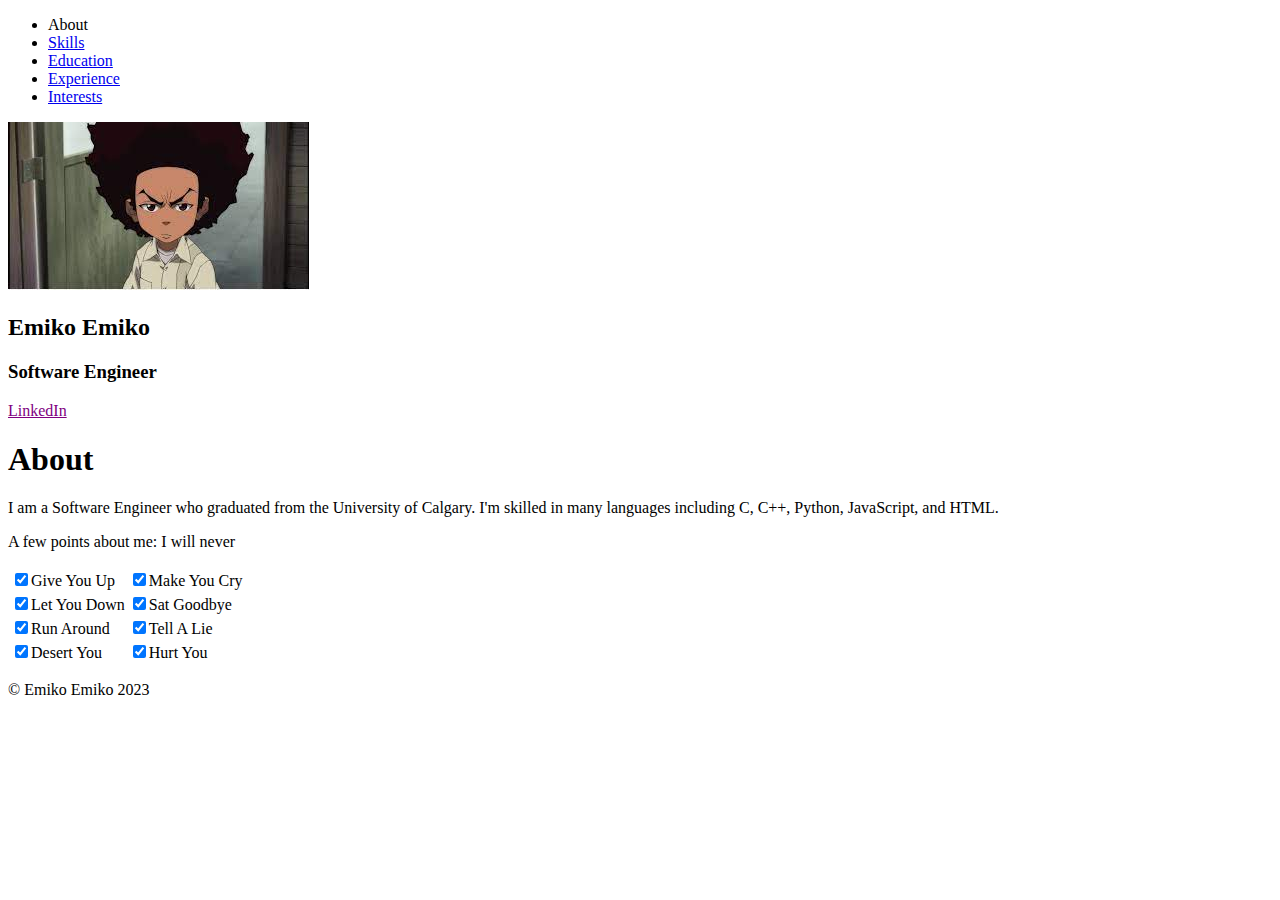
==== index.html @ 5af399c9 "Add files via upload" ====
<!DOCTYPE html>
<html lang="en-US">
  <head>
    <meta charset="utf-8">
    <meta name="viewport" content="width=device-width">
    <title>Page Title</title>
    <link rel="stylesheet" href="../assignment-04-css-emiko47/style.css" />

  </head>
  <body>
    <div class = "full_main">
        <navbar class="navbar">
            <ul class ="top_page">
                <li class ="curr_page">About</li>
                <li><a href="../assignment-04-css-emiko47/skills.html">Skills</a> </li>
                <li><a  href = "../assignment-04-css-emiko47/education.html">Education</a></li>
                <li><a  href = "../assignment-04-css-emiko47/experinece.html">Experience</a></li>
                <li><a  href = "../assignment-04-css-emiko47/interests.html">Interests</a></li>
            </ul>
        </navbar>
        <section class = "main_content">
            <!-- Profile Side-->
            <div class = "profile_side">
                <div class="profile_sidestuff">
                    <img src = "[data-uri]" alt = "pic of Emiko">
                    <h2 class="name_desc">Emiko Emiko</h2>
                    <h3 class="job_desc">Software Engineer</h3>
                    <a style ="color: purple;"href = https://ca.linkedin.com/>LinkedIn</a>
                </div>
                <div class="vertical_line"></div>
            </div>

            <!-- Right Side -->
            <div class = "right_side">
                <h1 class = "right_heading">About</h1>
                <p class = "aboutme_text">I am a Software Engineer who graduated from the University of Calgary. I'm skilled in many languages
                    including C, C++, Python, JavaScript, and HTML.
                </p>
                <p></p>
                <p>A few points about me: I will never</p>
                <table>
                    <tr>
                        <td><input type = "checkbox" checked>Give You Up</td>
                        <td><input type = "checkbox" checked>Make You Cry</td>
                    </tr>
                    <tr>
                        <td><input type = "checkbox" checked>Let You Down</td>
                        <td><input type = "checkbox" checked>Sat Goodbye</td>
                    </tr>
                    <tr>
                        <td><input type = "checkbox" checked>Run Around</td>
                        <td><input type = "checkbox" checked>Tell A Lie</td>
                    </tr>
                    <tr>
                        <td><input type = "checkbox" checked>Desert You</td>
                        <td><input type = "checkbox" checked>Hurt You</td>
                    </tr>
                </table>
            </div>
        </section>
        <footer class = "foot">
            <p>&#169 Emiko Emiko 2023</p>
        </footer>






















    </div>
    

  








    </body>
</html>
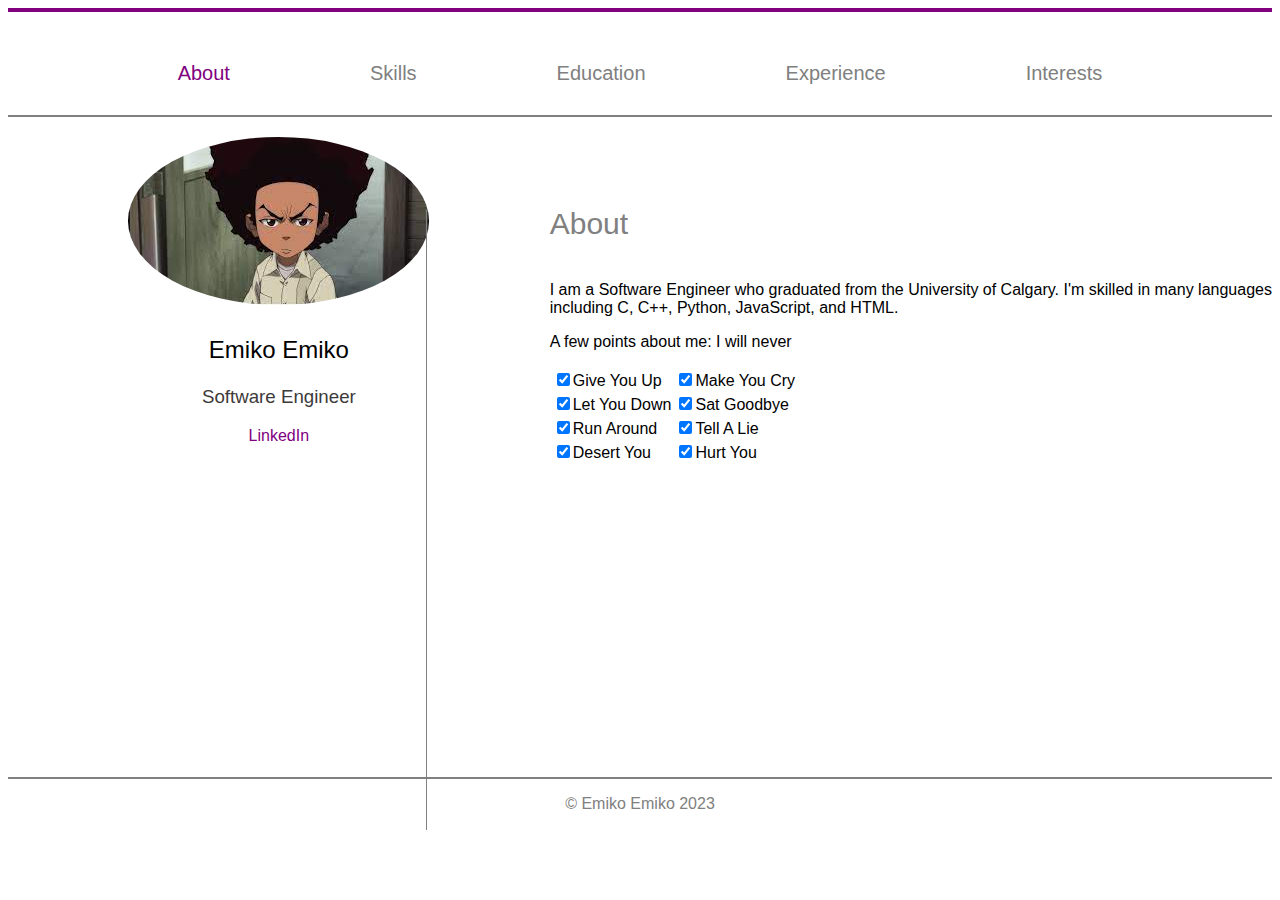
==== commit dbcac672: "version nicetouch" ====
--- a/index.html
+++ b/index.html
@@ -4,7 +4,7 @@
     <meta charset="utf-8">
     <meta name="viewport" content="width=device-width">
     <title>Page Title</title>
-    <link rel="stylesheet" href="../assignment-04-css-emiko47/style.css" />
+    <link rel="stylesheet" href="style.css" />
 
   </head>
   <body>
@@ -12,10 +12,10 @@
         <navbar class="navbar">
             <ul class ="top_page">
                 <li class ="curr_page">About</li>
-                <li><a href="../assignment-04-css-emiko47/skills.html">Skills</a> </li>
-                <li><a  href = "../assignment-04-css-emiko47/education.html">Education</a></li>
-                <li><a  href = "../assignment-04-css-emiko47/experinece.html">Experience</a></li>
-                <li><a  href = "../assignment-04-css-emiko47/interests.html">Interests</a></li>
+                <li><a href="skills.html">Skills</a> </li>
+                <li><a  href = "education.html">Education</a></li>
+                <li><a  href = "experinece.html">Experience</a></li>
+                <li><a  href = "interests.html">Interests</a></li>
             </ul>
         </navbar>
         <section class = "main_content">
--- a/style.css
+++ b/style.css
@@ -0,0 +1,172 @@
+.full_main{
+    margin: 0;
+    padding: 0;
+    box-sizing: border-box;
+    border-top: 4px solid purple;
+    padding-top: 0px;
+    font-family: Helvetica, sans-serif;
+}
+
+.navbar{
+    background-color: white;
+    color: white;
+    border-top: 4px solid purple;
+    
+}
+.curr_page{
+    color: purple;
+}
+section{
+    display: flex;
+}
+
+.profile_side{
+    flex: 1.5;
+    height: 40.0em;
+    color:black;
+    background-color: white;
+    text-align: center;
+    border-bottom: 2px solid gray;
+    font-family: Helvetica, sans-serif;
+    font-weight: lighter
+}
+
+.name_desc{
+    padding-top: 0.3em;
+    font-weight: lighter;
+    color:black;
+}
+.job_desc{
+    padding-top: 0.1em;
+    font-weight: lighter;
+    color:rgb(61, 58, 58);
+}
+.right_side{
+    flex: 2;
+    background-color: white;
+    border-bottom: 2px solid gray;
+    
+}
+
+.right_heading{
+    padding: 50px 20px 20px 0px;
+    color: gray;
+    font-weight: lighter;
+    font-size: 30px;
+}
+.vertical_line{
+    height: 620px;
+    border-left: 1px solid gray;
+    left: 45%;
+    position: absolute;
+    margin-left: -150px;
+    bottom: 70px; 
+
+}
+img{
+    border-radius: 50%;
+}
+
+.top_page{
+    display: flex;
+    padding: 30px;
+    color: purple;
+    justify-content: center;
+    font-size: 20px;
+    gap: 7em;
+    background-color: white;
+    border-bottom: 2px solid gray;
+    list-style-type: none;
+}
+
+a:link {
+    background-color: white;
+    text-decoration: none;
+    color: gray;
+  }
+  
+  a:visited {
+    background-color: white;
+    text-decoration: none;
+    color: gray;
+  }
+  
+  a:hover {
+    background-color: none;
+    text-decoration: none;
+    color: purple;
+  }
+  
+  a:active {
+    background-color: none;
+    text-decoration: none;
+    color: purple;
+  }
+
+  .foot{
+    text-align: center;
+    color: gray;
+    
+  }
+  .bar{
+    width: 500px;
+    height: 15px;
+    padding-top: 10px;
+    padding-bottom: 10px;
+  }
+  .bar_labels{
+    padding-top: 0px;
+    padding-bottom: 0px;
+    color:rgb(61, 58, 58);
+  }
+  .edu_table{
+    color:rgb(61, 58, 58);
+    width: 500px;
+  }
+.edutbl_right{
+    text-align: right;
+}
+.row{
+    padding-top: 0.2em;
+}
+.empty_space{
+    width: 100px;
+    height: 50px;
+    padding: 10px;
+}
+.intrst_block{
+    padding-top: 30px;
+}
+.intrst_list{
+    list-style-type: '-';
+    color:rgb(61, 58, 58);
+}
+.intrst_items{
+    padding: 20px;
+}
+
+@media only screen and (max-width: 1250px){
+    .vertical_line{
+        display: none;
+    }
+}
+
+
+@media only screen and (max-width: 850px){
+    .top_page{
+        gap: 3em;
+    }
+    section{
+        flex-direction:column;
+    }
+    .right_side{
+        padding-top: 0.5em;
+        align-items: center;
+    }
+    .vertical_line{
+        display: none;
+    }
+    .profile_side{
+        padding-bottom: 15px;
+    }
+}
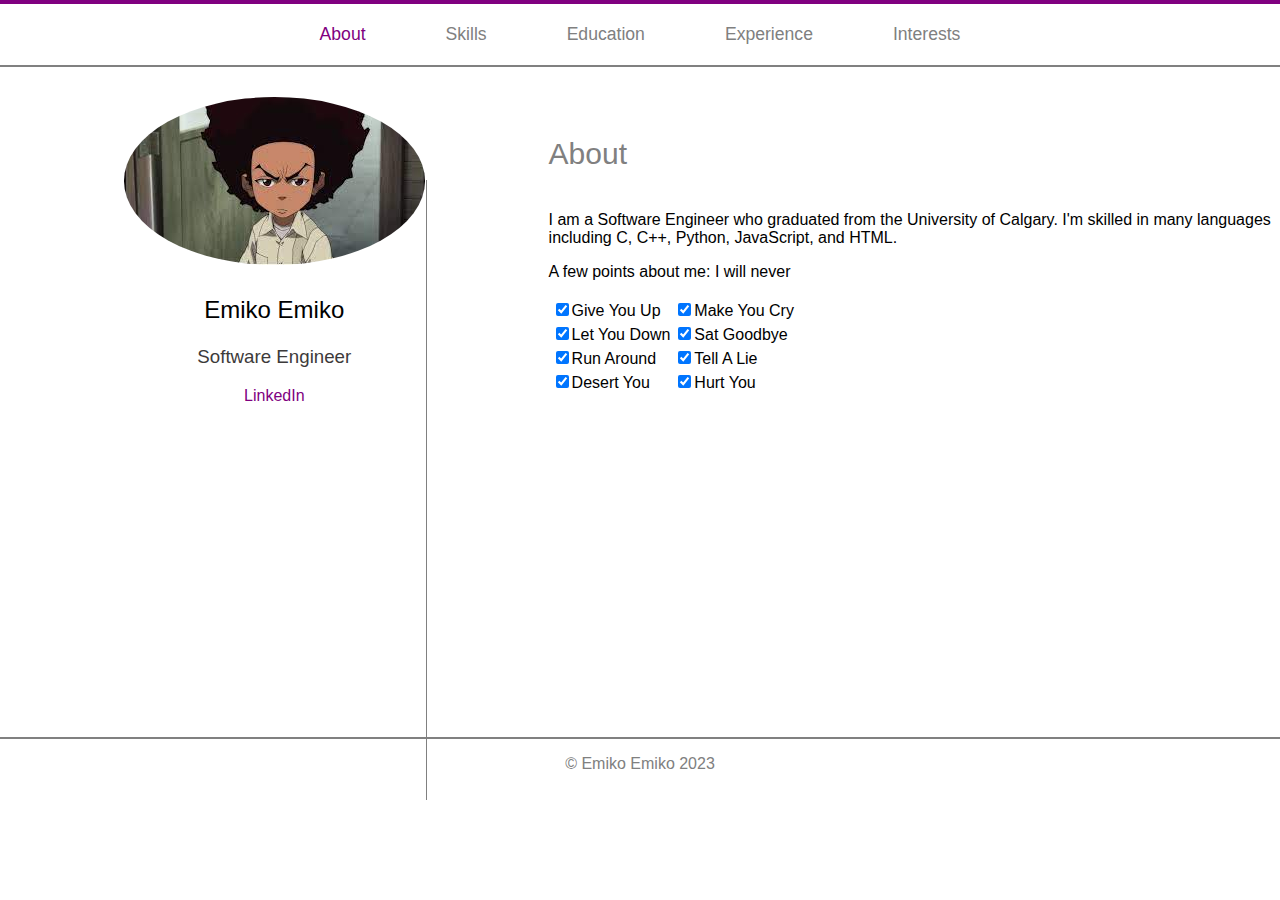
==== commit c1b11d70: "version 2.0" ====
--- a/index.html
+++ b/index.html
@@ -11,7 +11,7 @@
     <div class = "full_main">
         <navbar class="navbar">
             <ul class ="top_page">
-                <li class ="curr_page">About</li>
+                <li><a href="#" class="curr_page">About</a></li>
                 <li><a href="skills.html">Skills</a> </li>
                 <li><a  href = "education.html">Education</a></li>
                 <li><a  href = "experinece.html">Experience</a></li>
--- a/style.css
+++ b/style.css
@@ -1,3 +1,6 @@
+body {
+    margin: 0;
+}
 .full_main{
     margin: 0;
     padding: 0;
@@ -10,8 +13,17 @@
 .navbar{
     background-color: white;
     color: white;
-    border-top: 4px solid purple;
-    
+    border-top: 4px solid purple;   
+}
+
+.navbar ul {
+    margin: 0; 
+    padding: 0;
+}
+
+.navbar a {
+    display: block;
+    padding: 20px 40px;
 }
 .curr_page{
     color: purple;
@@ -28,7 +40,8 @@
     text-align: center;
     border-bottom: 2px solid gray;
     font-family: Helvetica, sans-serif;
-    font-weight: lighter
+    font-weight: lighter;
+    padding-top: 30px;
 }
 
 .name_desc{
@@ -60,11 +73,12 @@
     left: 45%;
     position: absolute;
     margin-left: -150px;
-    bottom: 70px; 
+    bottom: 100px; 
 
 }
 img{
-    border-radius: 50%;
+    border-radius: 75%;
+    
 }
 
 .top_page{
@@ -72,14 +86,13 @@
     padding: 30px;
     color: purple;
     justify-content: center;
-    font-size: 20px;
-    gap: 7em;
+    font-size: 1.1em;
     background-color: white;
     border-bottom: 2px solid gray;
     list-style-type: none;
 }
 
-a:link {
+a {
     background-color: white;
     text-decoration: none;
     color: gray;
@@ -169,4 +182,8 @@
     .profile_side{
         padding-bottom: 15px;
     }
+    .navbar a {
+        display: block;
+        padding: 0px;
+    }
 }
